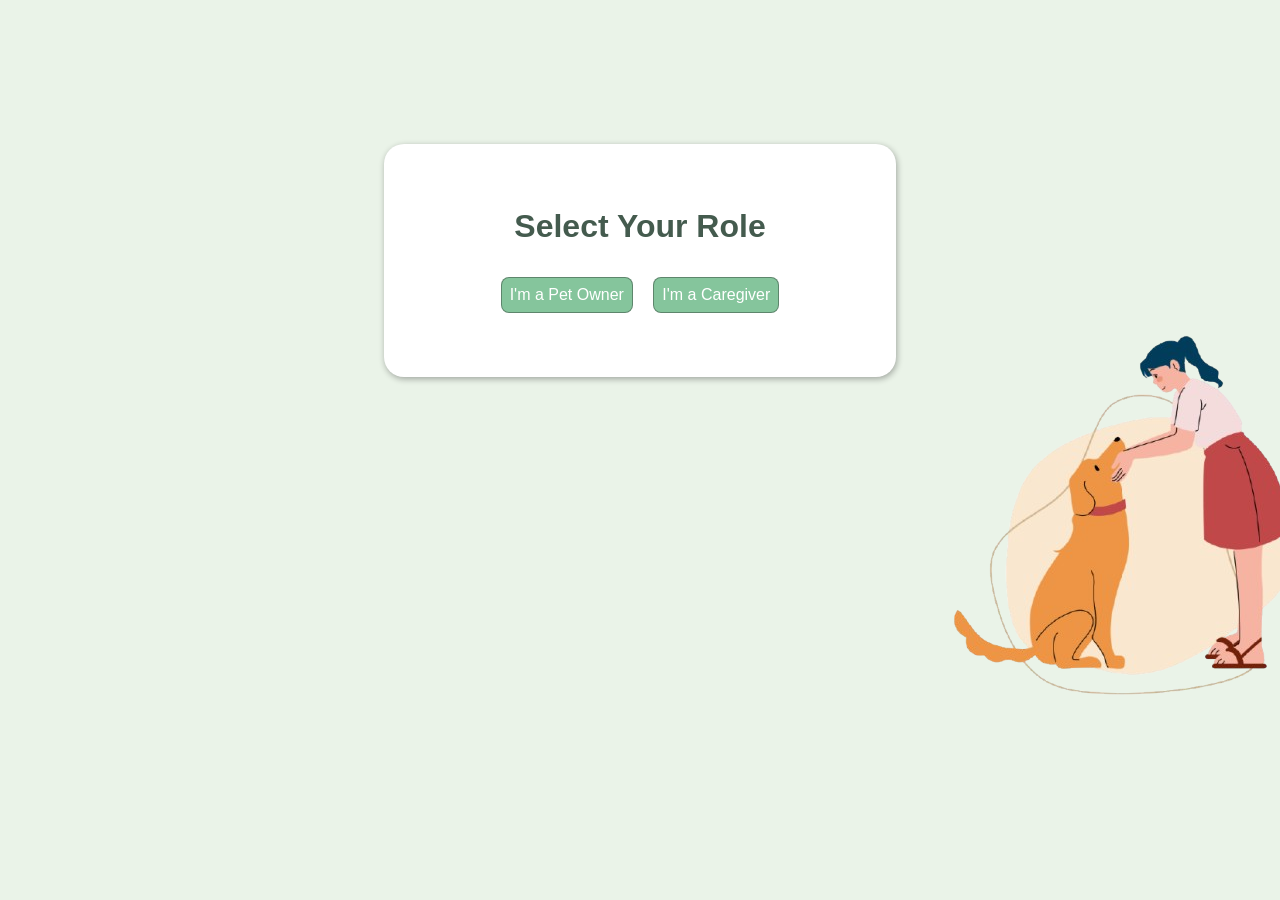
==== Frontend/pages/role.html @ 2515ae28 "Initial Commit" ====
<!DOCTYPE html>
<html lang="en">
<head>
  <meta charset="UTF-8">
  <title>Select Your Role</title>
  <link rel="stylesheet" href="/Frontend/css/style.css">
</head>
<body>
<div class="container">
    <div class="role-container">
  <h2>Select Your Role</h2>
  <div class="role-buttons">
    <button id="ownerBtn">I'm a Pet Owner</button>
    <button id="caregiverBtn">I'm a Caregiver</button>
  </div>
  <div id="code-container" style="display: none;">
    <h3>Your Group Code:</h3>
    <p id="groupCode"></p>
    <button onclick="copyCode()">Copy Code</button>
  </div>
</div>
<div class="img-container">
    <img src="/Frontend/assets/role.png" alt="pet-img" id="roleImg">
</div>
</div>
</body>
</html>
---- Frontend/css/style.css ----
* {
  margin: 0;
  padding: 0;
  box-sizing: border-box;
  font-family: "Poppins", sans-serif;
}

body,
html {
  height: 100%;
  overflow: hidden;
  background-color: #eaf3e8;
}

/* Login-Signup Page */

.container {
  display: flex;
  flex-direction: column;
  flex-wrap: wrap;
}

.form-div {
  height: 100%;
  width: 60%;
}

.background {
  display: flex;
  flex-direction: column;
  justify-content: center;
  align-items: center;
  background-color: #d3e9d9;
  position: absolute;
  border-radius: 20px;
  left: 55%;
  top: 5%;
  height: 90%;
  width: 35%;
  z-index: 1;
}

.background img {
  height: auto;
  width: 50%;
}

#quote {
  font-family: "Gabriela", sans-serif;
  color: #445b4e;
  font-size: 1.4rem;
  text-align: center;
  max-width: 400px;
  margin: 24px auto 0;
  line-height: 1.6;
  opacity: 0.9;
}

.form-container {
  position: absolute;
  top: 50%;
  left: 30%;
  transform: translate(-50%, -50%);
  background: #ffffff;
  backdrop-filter: blur(10px);
  border-radius: 20px;
  padding: 40px 50px;
  width: 500px;
  height: 90%;
  box-shadow: 0 8px 32px rgba(0, 0, 0, 0.25);
  text-align: center;
}

.logo {
  width: 80px;
  margin-bottom: 25px;
}

.toggle-buttons {
  display: flex;
  justify-content: center;
  gap: 10px;
  margin-bottom: 20px;
}

.toggle-buttons button {
  background: #eaf3e8;
  border: none;
  padding: 12px 40px;
  border-radius: 50px;
  font-size: 18px;
  color: rgb(247, 246, 246);
  cursor: pointer;
  transition: 0.3s;
}

#signupBtn {
  color: rgb(61, 61, 61);
}

#signupBtn:hover {
  color: rgb(247, 246, 246);
}

.toggle-buttons button:hover,
.toggle-buttons button.active {
  background: #7ebd94;
}

form {
  display: flex;
  flex-direction: column;
}

form h2 {
  margin-bottom: 20px;
  color: #445b4e;
}

form input {
  margin-bottom: 15px;
  padding: 12px;
  border: 1px solid rgba(87, 87, 87, 0.555);
  border-radius: 10px;
  font-size: 14px;
  width: 100%;
  max-width: 400px;
}

form a {
  font-size: 13px;
  color: #466b55;
  text-decoration: none;
  margin-bottom: 20px;
}

form a:hover {
  text-decoration: underline;
}

.submit-btn {
  background-color: #5b8a6e;
  border: none;
  padding: 12px;
  border-radius: 10px;
  color: white;
  font-size: 16px;
  cursor: pointer;
  transition: 0.3s;
  margin-top: 10px;
  margin-bottom: 10px;
  width: 100%;
}

.submit-btn:hover {
  background-color: #75ac8a;
}

p {
  font-size: 14px;
  margin-top: 15px;
}

p a {
  color: #ff8d22;
  text-decoration: none;
}

p a:hover {
  text-decoration: underline;
}

input[type="password"] {
  font-size: 14px;
}


/* Roles Page */

.role-container{
  display: flex;
  flex-direction: column;
  justify-content: center;
  align-items: center;
  height: fit-content;
  width:40%;
  background-color: white;
  border: none;
  border-radius: 20px;
  box-shadow: 1px 2px 6px rgba(0, 0, 0, 0.322);
  margin: 9rem auto;
  padding:4rem 6rem;
}

.role-container h2{
  color: #445b4e;
  padding-bottom: 2rem;
  font-size: 2rem;
}

#ownerBtn, #caregiverBtn, #code-container button{
  background-color: #85c59c;
  color: #ffffff;
  padding: 0.5rem 0.5rem;
  font-size: 1rem;
  margin: auto 0.5rem;
  border: 1px solid rgba(20, 20, 20, 0.356);
  border-radius: 8px;
}

#ownerBtn:hover,#caregiverBtn:hover, #code-container button:hover{
  background-color: #5b8a6e;
}

.img-container{
  display: flex;
  flex-direction: row;
  align-self: flex-end;
  /* position: absolute; */
  width:30%;
  height: 40%;
  z-index: 1;
}

#roleImg{
  position: absolute;
  top:30%;
  padding-left: 1rem;
  height: auto;
  width:auto;
  /* z-index: 1; */
}

#code-container{
  margin-top: 1.5rem;
}

#code-container h3{
  color:#466b55;
  font-size: 1.5rem;
}

#code-container button{
  margin: 0.2rem 3rem;
  text-align: center;
}
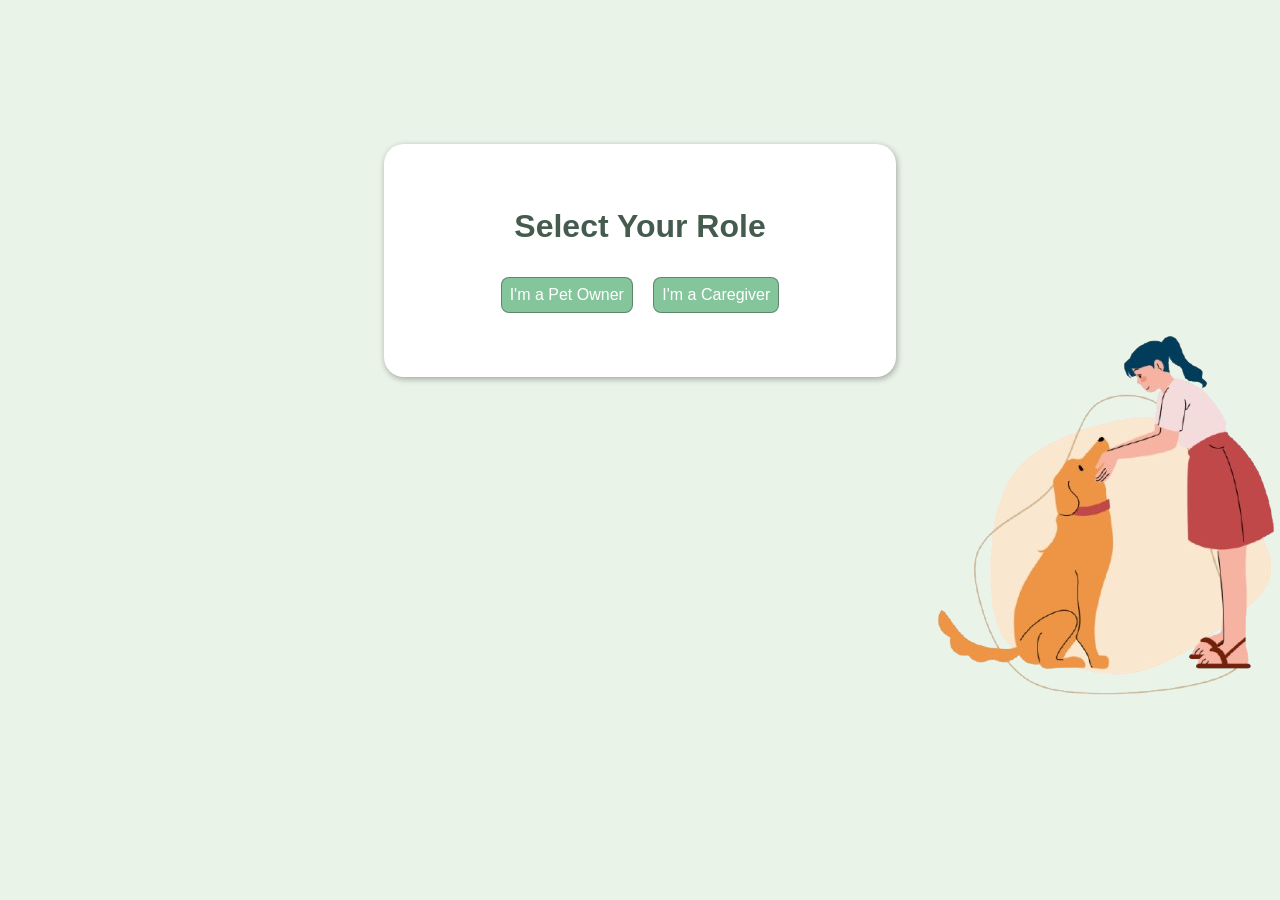
==== commit a95b924a: "Mobile Responsive login/Signup page" ====
--- a/Frontend/pages/role.html
+++ b/Frontend/pages/role.html
@@ -6,7 +6,7 @@
   <link rel="stylesheet" href="/Frontend/css/style.css">
 </head>
 <body>
-<div class="container">
+<div class="roleBox">
     <div class="role-container">
   <h2>Select Your Role</h2>
   <div class="role-buttons">
--- a/Frontend/css/style.css
+++ b/Frontend/css/style.css
@@ -16,13 +16,36 @@
 
 .container {
   display: flex;
-  flex-direction: column;
+  flex-direction: row;
+  align-items: stretch;
+  justify-content: center;
+  width: 100%;
+  height: 80%;
+  max-height: 650px;
+  gap:40px;
   flex-wrap: wrap;
 }
 
 .form-div {
   height: 100%;
-  width: 60%;
+  width: 100%;
+  display: flex;
+  justify-content: center;
+  align-items: center;
+}
+
+.form-container {
+  max-width: 500px;
+  background: #ffffff;
+  backdrop-filter: blur(10px);
+  border-radius: 20px;
+  padding: 40px 50px;
+  display: flex;
+  flex-direction: column;
+  justify-content: center;
+  flex: 1 1 50%;
+  box-shadow: 0 8px 32px rgba(0, 0, 0, 0.25);
+  text-align: center;
 }
 
 .background {
@@ -31,13 +54,11 @@
   justify-content: center;
   align-items: center;
   background-color: #d3e9d9;
-  position: absolute;
+  position: relative;
   border-radius: 20px;
-  left: 55%;
-  top: 5%;
-  height: 90%;
-  width: 35%;
-  z-index: 1;
+  flex: 1 1 50%;
+  max-width: 500px;
+  padding: 20px;
 }
 
 .background img {
@@ -56,24 +77,11 @@
   opacity: 0.9;
 }
 
-.form-container {
-  position: absolute;
-  top: 50%;
-  left: 30%;
-  transform: translate(-50%, -50%);
-  background: #ffffff;
-  backdrop-filter: blur(10px);
-  border-radius: 20px;
-  padding: 40px 50px;
-  width: 500px;
-  height: 90%;
-  box-shadow: 0 8px 32px rgba(0, 0, 0, 0.25);
-  text-align: center;
-}
 
 .logo {
   width: 80px;
   margin-bottom: 25px;
+  align-self: center;
 }
 
 .toggle-buttons {
@@ -174,8 +182,93 @@
   font-size: 14px;
 }
 
+/* Mobile responsiveness */
+ @media (max-width: 768px) {
+  html, body {
+    min-height: 100vh;
+    overflow-x: hidden;
+    overflow-y: auto;
+    height: auto;
+  }
+
+  .form-div {
+    display: flex;
+    flex-direction: column;
+    align-items: center;
+    width: 100%;
+    padding: 10px 20px 60px;
+    gap: 20px;
+    box-sizing: border-box;
+  }
+
+  .container {
+    order: 1;
+    width: 100%;
+  }
+
+  .form-container {
+    order: 2;
+    position: static;
+    transform: none;
+    width: 100%; 
+    max-width: 400px;
+    height: auto;
+    padding: 30px 25px;
+  }
+
+  .background {
+    position: static;
+    width: 100%;
+    max-width: 400px;
+    height: 100%;
+    padding: 25px 15px;
+    margin: 0 auto;
+  }
+
+  .background img {
+    width: 40%;
+  }
+
+  #quote {
+    font-size: 1.1rem;
+    max-width: 100%;
+  }
+
+  .toggle-buttons button {
+    padding: 10px 25px;
+    font-size: 15px;
+  }
+
+  form input {
+    max-width: 100%;
+  }
+}
+
+@media (max-width: 400px) {
+  .form-container {
+    padding: 25px 15px;
+    margin:1rem 1rem 1rem;
+    margin-bottom: 1rem;
+  }
+
+  .toggle-buttons {
+    gap: 6px;
+  }
+
+  .toggle-buttons button {
+    padding: 8px 18px;
+    font-size: 14px;
+  }
+}
 
 /* Roles Page */
+
+.roleBox{
+  display: flex;
+  flex-direction: column;
+  align-self: center;
+  justify-content: center;
+}
 
 .role-container{
   display: flex;
@@ -189,7 +282,7 @@
   border-radius: 20px;
   box-shadow: 1px 2px 6px rgba(0, 0, 0, 0.322);
   margin: 9rem auto;
-  padding:4rem 6rem;
+  padding:4rem 4rem;
 }
 
 .role-container h2{
@@ -216,7 +309,6 @@
   display: flex;
   flex-direction: row;
   align-self: flex-end;
-  /* position: absolute; */
   width:30%;
   height: 40%;
   z-index: 1;
@@ -225,10 +317,8 @@
 #roleImg{
   position: absolute;
   top:30%;
-  padding-left: 1rem;
   height: auto;
   width:auto;
-  /* z-index: 1; */
 }
 
 #code-container{
